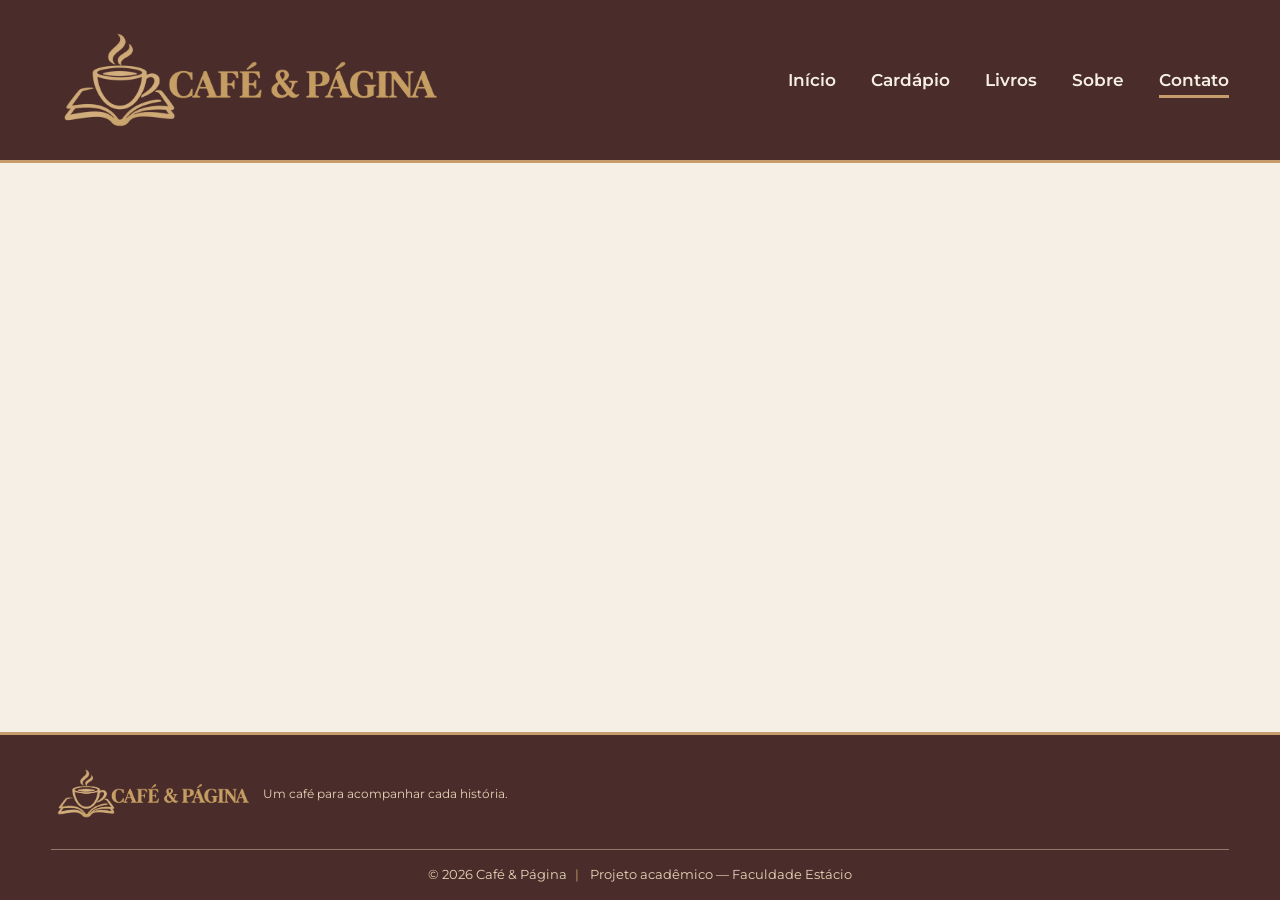
==== src/pages/contato.html @ 30af7fdc "feat: criando tela de cardápio" ====
<!DOCTYPE html>
<html lang="pt-br">
<head>
    <meta charset="UTF-8">
    <meta name="viewport" content="width=device-width, initial-scale=1.0">
    <meta name="viewport" content="width=device-width, initial-scale=1.0">
    <link rel="preconnect" href="https://fonts.googleapis.com">
    <link rel="preconnect" href="https://fonts.gstatic.com" crossorigin>
    <link href="https://fonts.googleapis.com/css2?family=Playfair+Display:ital,wght@0,400..900;1,400..900&display=swap" rel="stylesheet">
    <link href="https://fonts.googleapis.com/css2?family=Montserrat:ital,wght@0,100..900;1,100..900&family=Playfair+Display:ital,wght@0,400..900;1,400..900&display=swap" rel="stylesheet">
    <link rel="stylesheet" href="/src/styles/styles.css">
    <title>Café e Página - Contato</title>
    <link rel="shortcut icon" href="/src/assets/icon/favicon.png" type="image/x-icon">

</head>
<body>
    <header class="cabecalho">
        <nav class="navegacao" aria-label="Menu principal">
            <a href="/src/pages/index.html" class="logo" aria-label="Café & Página - Início">
                <img src="/src/assets/icon/logoClara.png" alt="Logo Café & Página: uma xícara sobre um livro aberto" width="200">
            </a>
            <ul class="menu">
                <li><a href="/src/pages/index.html" >Início</a></li>
                <li><a href="/src/pages/cardapio.html">Cardápio</a></li>
                <li><a href="/src/pages/livros.html">Livros</a></li>
                <li><a href="/src/pages/sobre.html">Sobre</a></li>
                <li><a href="/src/pages/contato.html"class="ativo">Contato</a></li>
            </ul>
        </nav>
    </header>
    <main>

    </main>

    <footer class="rodape">
        <div class="rodape-conteudo">
            <a href="index.html" class="rodape-logo">
                <img src="/src/assets/icon/logoClara.png" alt="Café & Página">
                <div class="rodape-identidade">
                    <p>Um café para acompanhar cada história.</p>
                </div>
            </a>
        </div>

        <div class="rodape-creditos">
            <p>© 2026 Café & Página<span class="separador">|</span> Projeto acadêmico — Faculdade Estácio</p>
        </div>
    </footer>
</body>
</html>
---- src/styles/styles.css ----
*{
    padding: 0;
    margin: 0;
    box-sizing: border-box;
}
body{
    background-color: #f5efe6;
    font-family: "Montserrat", sans-serif;
    min-height: 100vh;
    display: flex;
    flex-direction: column;
}
main {
    flex: 1;
}

/* MENU */
.cabecalho {
    width: 100%;
    background-color: #4a2c2a;
    border-bottom: 3px solid #C69C6D;
}
.navegacao {
    min-height: 125px;
    padding: 15px 4%;
    display: flex;
    justify-content: space-between;
    align-items: center;
    gap: 30px;
}
.logo {
    display: flex;
    align-items: center;
    flex-shrink: 0;
}
.logo img {
    display: block;
    width: 390px;
    max-width: 100%;
    height: auto;
}
.menu {
    display: flex;
    align-items: center;
    justify-content: center;
    gap: 35px;
    list-style: none;
}
.menu a {
    position: relative;
    display: inline-block;
    padding: 10px 0;
    color: #f5efe6;
    text-decoration: none;
    font-size: 17px;
    font-weight: 600;
    transition: color 0.3s ease;
}
.menu a::after {
    content: "";
    position: absolute;
    left: 0;
    bottom: 2px;
    width: 0;
    height: 3px;
    background-color: #C69C6D;
    transition: width 0.3s ease;
}
/* Efeito ao passar o mouse */
.menu a:hover {
    color: #C69C6D;
}
.menu a:hover::after {
    width: 100%;
}
/* Página atualmente selecionada */
.menu a.ativo::after {
    width: 100%;
}

/* RODAPÉ */

.rodape {
    width: 100%;
    padding: 25px 4% 15px;
    background-color: #4a2c2a;
    font-family: "Montserrat", sans-serif;
    color: #E6D5B8;
    border-top: 3px solid #C69C6D;
}
.rodape-conteudo {
    display: flex;
    align-items: center;
    justify-content: space-between;
    gap: 25px;
    padding-bottom: 22px;
}
.rodape-logo {
    display: flex;
    align-items: center;
    gap: 12px;
    color: #E6D5B8;
    text-decoration: none;
    flex-shrink: 0;
}
.rodape-logo img {
    display: block;
    width: 200px;
    height: auto;
}
.rodape-identidade p {
    font-size: 0.75rem;
    color: #E6D5B8;
}
.rodape-redes {
    display: flex;
    align-items: center;
    gap: 12px;
}
.rodape-redes a {
    display: flex;
    align-items: center;
    justify-content: center;
    width: 30px;
    height: 30px;
    border: 1px solid #E6D5B8;
    border-radius: 50%;
    transition:background-color 0.3s ease, border-color 0.3s ease;
}
.rodape-redes a:hover {
    background-color: #C69C6D;
    border-color: #C69C6D;
}
.rodape-redes img {
    display: block;
    width: 15px;
    height: 15px;
}
.rodape-creditos {
    border-top: 1px solid rgba(230, 213, 184, 0.45);
    padding-top: 15px;
    text-align: center;
}
.rodape-creditos p {
    font-size: 0.8rem;
    line-height: 1.6;
    color: #E6D5B8;
}
.separador {
    margin: 0 8px;
    color: #C69C6D;
}

/* RESPOSIVIDADE MENU */
@media (max-width: 900px) {
    .navegacao {
        flex-direction: column;
        justify-content: center;
        gap: 15px;
        padding: 20px;
    }
    .logo img {
        width: 320px;
    }
    .menu {
        flex-wrap: wrap;
        gap: 12px 25px;
    }
}

@media (max-width: 480px) {
    .logo img {
        width: 280px;
    }
    .menu {
        gap: 8px 18px;
    }
    .menu a {
        font-size: 15px;
    }
}

/* RESPONSIVIDADE RODAPÉ */

@media (max-width: 900px) {
    .rodape-conteudo {
        flex-wrap: wrap;
        justify-content: center;
        text-align: center;
    }
    .rodape-logo {
        width: 100%;
        justify-content: center;
    }
    .rodape-navegacao {
        gap: 15px;
    }
    .rodape-redes {
        width: 100%;
        justify-content: center;
    }
}
@media (max-width: 480px) {
    .rodape {
        padding: 25px 5% 15px;
    }
    .rodape-logo img {
        width: 65px;
    }
    .rodape-identidade h2 {
        font-size: 1rem;
    }
    .rodape-identidade p {
        font-size: 0.7rem;
    }
    .rodape-navegacao {
        gap: 12px 16px;
    }
    .rodape-navegacao a {
        font-size: 0.8rem;
    }
    .rodape-creditos p {
        font-size: 0.72rem;
    }
    .separador {
        margin: 0 4px;
    }
}
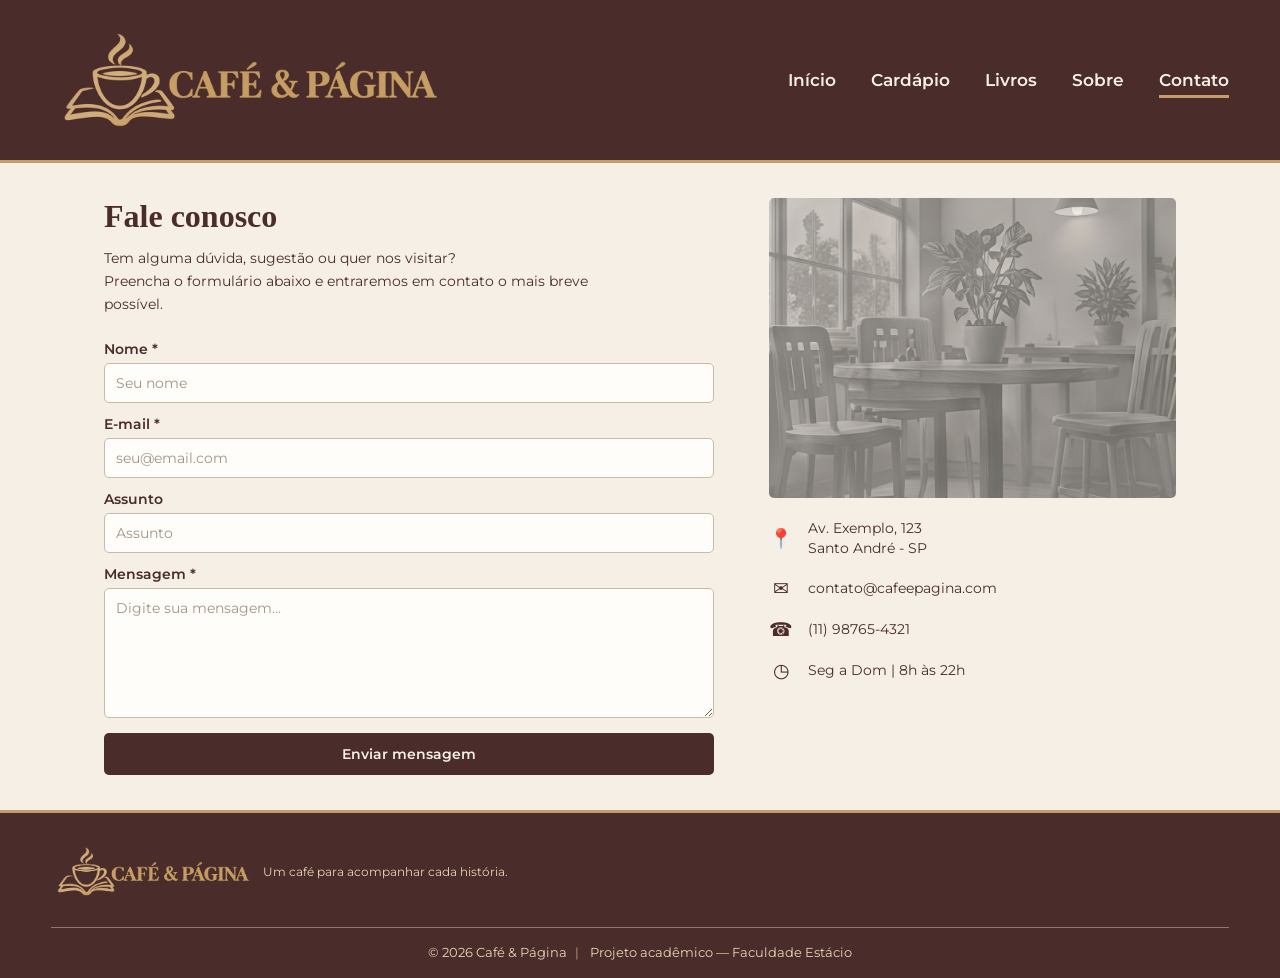
==== commit 6a4662d7: "feat: Adicionando tela de contato" ====
--- a/src/pages/contato.html
+++ b/src/pages/contato.html
@@ -9,6 +9,7 @@
     <link href="https://fonts.googleapis.com/css2?family=Playfair+Display:ital,wght@0,400..900;1,400..900&display=swap" rel="stylesheet">
     <link href="https://fonts.googleapis.com/css2?family=Montserrat:ital,wght@0,100..900;1,100..900&family=Playfair+Display:ital,wght@0,400..900;1,400..900&display=swap" rel="stylesheet">
     <link rel="stylesheet" href="/src/styles/styles.css">
+    <link rel="stylesheet" href="/src/styles/contato.css">
     <title>Café e Página - Contato</title>
     <link rel="shortcut icon" href="/src/assets/icon/favicon.png" type="image/x-icon">
 
@@ -28,7 +29,81 @@
             </ul>
         </nav>
     </header>
+
     <main>
+
+        <section class="secao-contato">
+
+            <div class="contato-formulario">
+                <h1>Fale conosco</h1>
+                <p class="contato-descricao">
+                    Tem alguma dúvida, sugestão ou quer nos visitar?<br>
+                    Preencha o formulário abaixo e entraremos em
+                    contato o mais breve possível.
+                </p>
+
+                <form class="formulario">
+                    <div class="campo-contato">
+                        <label for="nome">Nome *</label>
+                        <input type="text" id="nome" name="nome" placeholder="Seu nome" required>
+                    </div>
+
+                    <div class="campo-contato">
+                        <label for="email">E-mail *</label>
+                        <input type="email" id="email" name="email" placeholder="seu@email.com" required>
+                    </div>
+
+                    <div class="campo-contato">
+                        <label for="assunto">Assunto</label>
+                        <input type="text" id="assunto" name="assunto" placeholder="Assunto">
+                    </div>
+
+                    <div class="campo-contato">
+                        <label for="mensagem">Mensagem *</label>
+                        <textarea id="mensagem" name="mensagem" placeholder="Digite sua mensagem..."required></textarea>
+                    </div>
+
+                    <button type="submit" class="botao-enviar">
+                        Enviar mensagem
+                    </button>
+
+                </form>
+            </div>
+
+            <div class="contato-informacoes">
+
+                <div class="contato-imagem">
+                    <img src="/src/assets/img/hero-mesa.jpeg" alt="Xícara de café e livros sobre uma mesa da cafeteria">
+                </div>
+
+                <div class="lista-informacoes">
+                    <div class="item-informacao">
+                        <span class="icone-contato" aria-hidden="true">📍</span>
+                        <p>
+                            Av. Exemplo, 123<br>
+                            Santo André - SP
+                        </p>
+                    </div>
+
+                    <div class="item-informacao">
+                        <span class="icone-contato" aria-hidden="true">✉</span>
+                        <p>contato@cafeepagina.com</p>
+                    </div>
+
+                    <div class="item-informacao">
+                        <span class="icone-contato" aria-hidden="true">☎</span>
+                        <p>(11) 98765-4321</p>
+                    </div>
+
+                    <div class="item-informacao">
+                        <span class="icone-contato" aria-hidden="true">◷</span>
+                        <p>Seg a Dom | 8h às 22h</p>
+                    </div>
+                </div>
+
+            </div>
+
+        </section>
 
     </main>
 
--- a/src/styles/contato.css
+++ b/src/styles/contato.css
@@ -0,0 +1,150 @@
+.secao-contato {
+    display: grid;
+    grid-template-columns: 1.2fr 0.8fr;
+    gap: 55px;
+    max-width: 1200px;
+    margin: 0 auto;
+    padding: 35px 5%;
+    color: #4a2c2a;
+}
+.contato-formulario h1 {
+    margin-bottom: 12px;
+    font-family: "Playfair Display", serif;
+    font-size: 2rem;
+    font-weight: 700;
+}
+.contato-descricao {
+    max-width: 520px;
+    margin-bottom: 25px;
+    font-size: 0.9rem;
+    line-height: 1.6;
+}
+.formulario {
+    display: flex;
+    flex-direction: column;
+    gap: 13px;
+}
+.campo-contato {
+    display: flex;
+    flex-direction: column;
+    gap: 6px;
+}
+.campo-contato label {
+    font-size: 0.85rem;
+    font-weight: 600;
+}
+.campo-contato input, .campo-contato textarea {
+    width: 100%;
+    padding: 11px;
+    border: 1px solid #c9b9a7;
+    border-radius: 5px;
+    background-color: #fffdf9;
+    color: #4a2c2a;
+    font-family: "Montserrat", sans-serif;
+    font-size: 0.85rem;
+    outline: none;
+    transition: border-color 0.3s ease;
+}
+.campo-contato input:focus, .campo-contato textarea:focus {
+    border-color: #8b6b58;
+}
+.campo-contato input::placeholder, .campo-contato textarea::placeholder {
+    color: #a39486;
+}
+.campo-contato textarea {
+    min-height: 130px;
+    resize: vertical;
+}
+.botao-enviar {
+    width: 100%;
+    padding: 12px;
+    margin-top: 2px;
+    border: none;
+    border-radius: 5px;
+    background-color: #4a2c2a;
+    color: #f5efe6;
+    font-family: "Montserrat", sans-serif;
+    font-size: 0.9rem;
+    font-weight: 600;
+    cursor: pointer;
+    transition: background-color 0.3s ease;
+}
+.botao-enviar:hover {
+    background-color: #63413a;
+}
+.contato-informacoes {
+    display: flex;
+    flex-direction: column;
+    gap: 20px;
+}
+.contato-imagem {
+    width: 100%;
+    height: 300px;
+    overflow: hidden;
+    border-radius: 5px;
+}
+.contato-imagem img {
+    display: block;
+    width: 100%;
+    height: 100%;
+    object-fit: cover;
+}
+.lista-informacoes {
+    display: flex;
+    flex-direction: column;
+    gap: 17px;
+}
+.item-informacao {
+    display: flex;
+    align-items: center;
+    gap: 15px;
+}
+.icone-contato {
+    display: flex;
+    align-items: center;
+    justify-content: center;
+    min-width: 24px;
+    font-size: 1.2rem;
+}
+.item-informacao p {
+    font-size: 0.85rem;
+    line-height: 1.5;
+}
+
+/* RESPONSIVIDADE */
+
+@media (max-width: 800px) {
+    .secao-contato {
+        grid-template-columns: 1fr;
+        gap: 35px;
+        padding: 30px 6%;
+    }
+    .contato-informacoes {
+        max-width: 550px;
+    }
+    .contato-imagem {
+        height: 280px;
+    }
+}
+@media (max-width: 480px) {
+    .secao-contato {
+        padding: 25px 5%;
+        gap: 30px;
+    }
+    .contato-formulario h1 {
+        font-size: 1.6rem;
+    }
+    .contato-descricao {
+        font-size: 0.82rem;
+    }
+
+    .campo-contato input, .campo-contato textarea {
+        font-size: 0.8rem;
+    }
+    .contato-imagem {
+        height: 220px;
+    }
+    .item-informacao p {
+        font-size: 0.8rem;
+    }
+}
